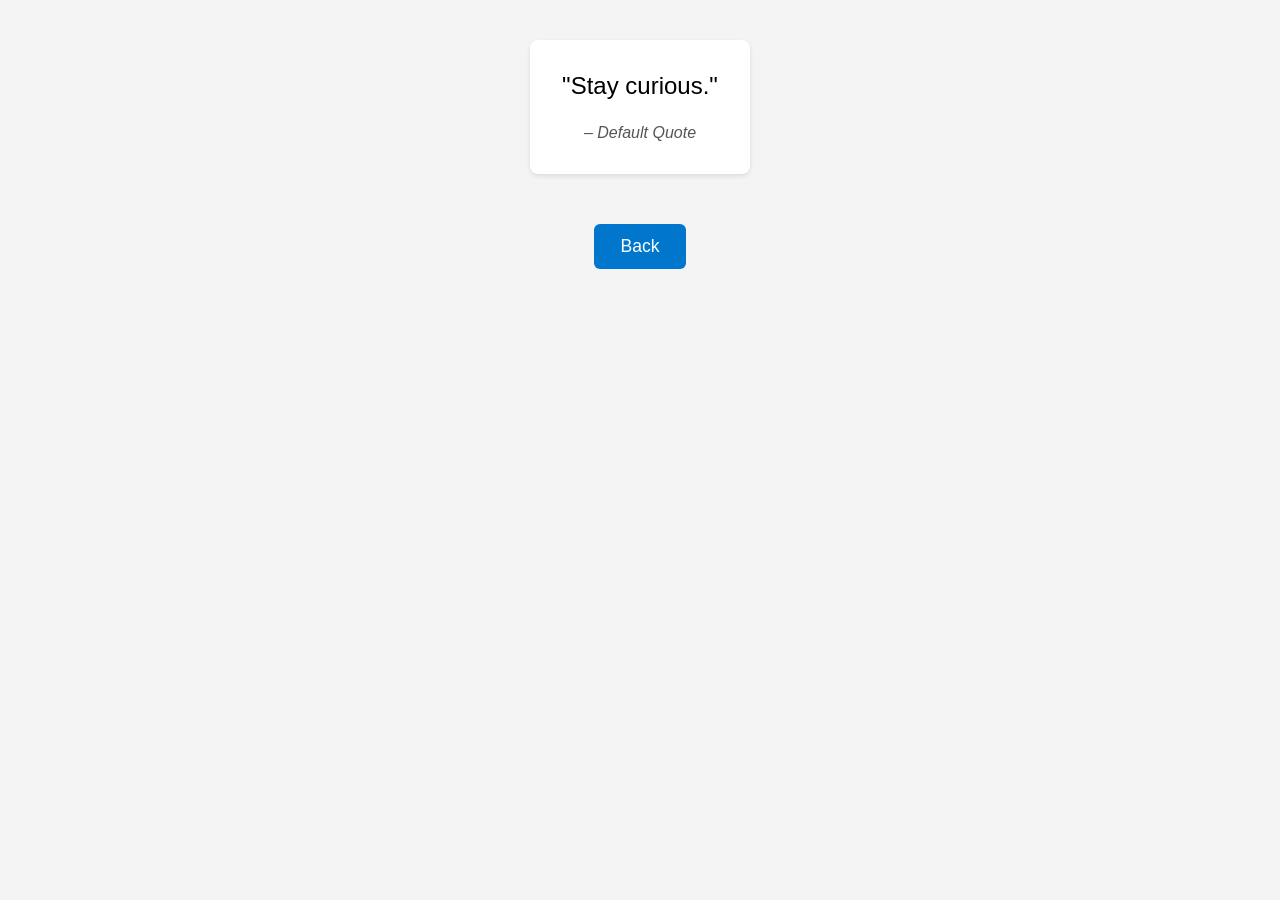
==== projects/quote-demo.html @ 85d4416e "Update quote-demo.html" ====
<!DOCTYPE html>
<html lang="en">
<head>
  <meta charset="UTF-8" />
  <meta name="viewport" content="width=device-width, initial-scale=1.0"/>
  <title>Random Quote</title>
  <style>
    body {
      font-family: sans-serif;
      background: #f4f4f4;
      padding: 2em;
      text-align: center;
    }

    #quote-box {
      background: white;
      padding: 2em;
      border-radius: 8px;
      box-shadow: 0 2px 5px rgba(0,0,0,0.1);
      display: inline-block;
      max-width: 600px;
      margin-bottom: 2em;
    }

    #quote {
      font-size: 1.5em;
      margin-bottom: 1em;
    }

    #author {
      font-style: italic;
      color: #555;
    }

    .button-container {
      text-align: center;
    }

    button {
      font-size: 1.1em;
      padding: 0.7em 1.5em;
      background-color: #0077cc;
      color: white;
      border: none;
      border-radius: 6px;
      cursor: pointer;
      margin-top: 1em;
    }

    button:hover {
      background-color: #005fa3;
    }
  </style>
</head>
<body>
  <div id="quote-box">
    <div id="quote">Loading...</div>
    <div id="author"></div>
  </div>

  <div class="button-container">
    <button onclick="history.back()">Back</button>
  </div>

  <script>
    async function fetchQuote() {
      try {
        const response = await fetch('https://api.quotable.io/random');
        const data = await response.json();
        document.getElementById('quote').textContent = `"${data.content}"`;
        document.getElementById('author').textContent = `– ${data.author}`;
      } catch (err) {
        document.getElementById('quote').textContent = '"Stay curious."';
        document.getElementById('author').textContent = '– Default Quote';
      }
    }

    fetchQuote();
    setInterval(fetchQuote, 30000);
  </script>
</body>
</html>
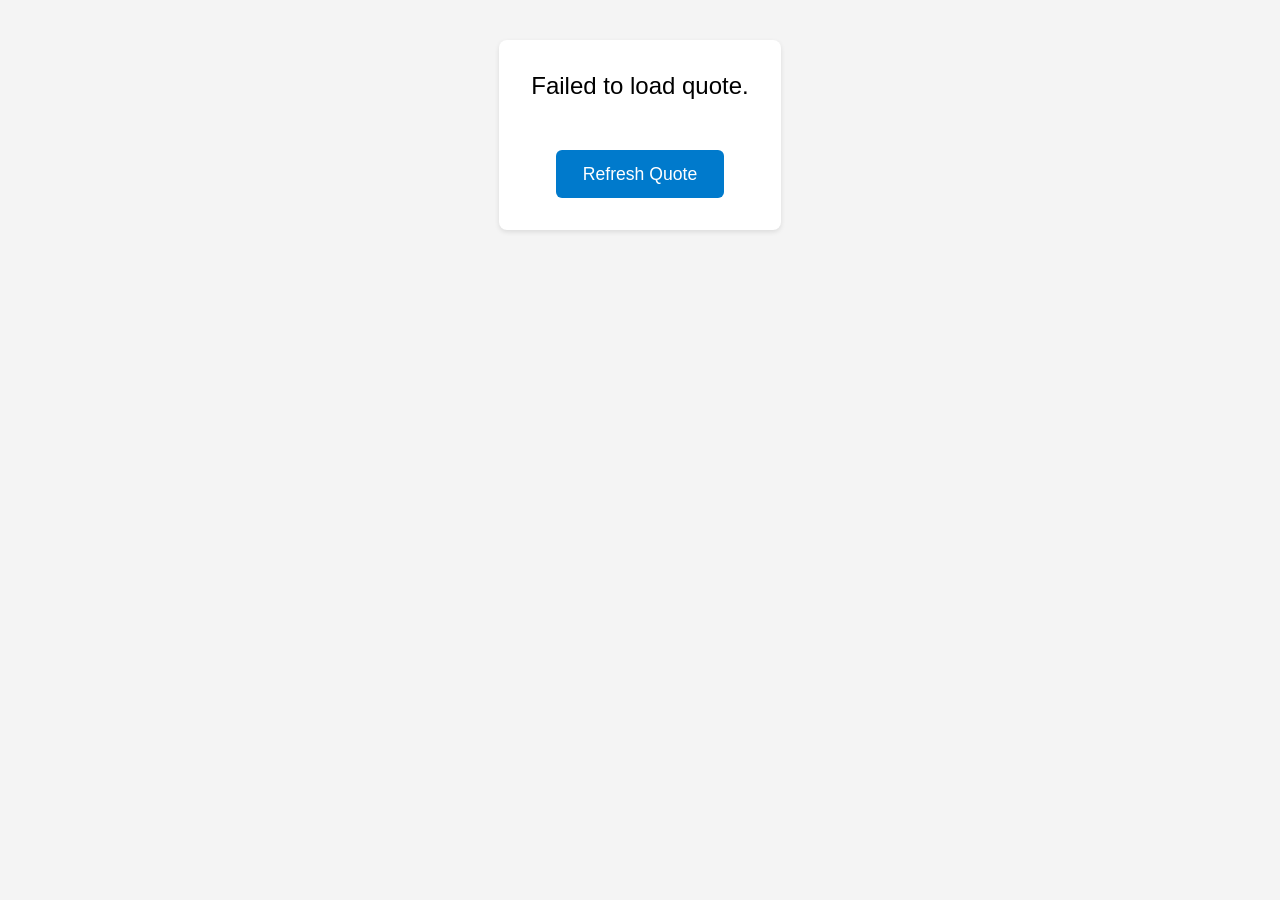
==== commit 56122233: "Update quote-demo.html" ====
--- a/projects/quote-demo.html
+++ b/projects/quote-demo.html
@@ -11,7 +11,6 @@
       padding: 2em;
       text-align: center;
     }
-
     #quote-box {
       background: white;
       padding: 2em;
@@ -19,36 +18,27 @@
       box-shadow: 0 2px 5px rgba(0,0,0,0.1);
       display: inline-block;
       max-width: 600px;
-      margin-bottom: 2em;
     }
-
     #quote {
       font-size: 1.5em;
       margin-bottom: 1em;
     }
-
     #author {
       font-style: italic;
       color: #555;
     }
-
-    .button-container {
-      text-align: center;
-    }
-
-    button {
+    #refresh-btn {
+      margin-top: 1.5em;
+      padding: 0.75em 1.5em;
       font-size: 1.1em;
-      padding: 0.7em 1.5em;
-      background-color: #0077cc;
-      color: white;
       border: none;
       border-radius: 6px;
+      background-color: #007acc;
+      color: white;
       cursor: pointer;
-      margin-top: 1em;
     }
-
-    button:hover {
-      background-color: #005fa3;
+    #refresh-btn:hover {
+      background-color: #005f99;
     }
   </style>
 </head>
@@ -56,10 +46,7 @@
   <div id="quote-box">
     <div id="quote">Loading...</div>
     <div id="author"></div>
-  </div>
-
-  <div class="button-container">
-    <button onclick="history.back()">Back</button>
+    <button id="refresh-btn" onclick="fetchQuote()">Refresh Quote</button>
   </div>
 
   <script>
@@ -70,13 +57,13 @@
         document.getElementById('quote').textContent = `"${data.content}"`;
         document.getElementById('author').textContent = `– ${data.author}`;
       } catch (err) {
-        document.getElementById('quote').textContent = '"Stay curious."';
-        document.getElementById('author').textContent = '– Default Quote';
+        document.getElementById('quote').textContent = 'Failed to load quote.';
+        document.getElementById('author').textContent = '';
       }
     }
 
-    fetchQuote();
-    setInterval(fetchQuote, 30000);
+    fetchQuote(); // Initial load
+    setInterval(fetchQuote, 30000); // Refresh every 30 seconds automatically
   </script>
 </body>
 </html>
